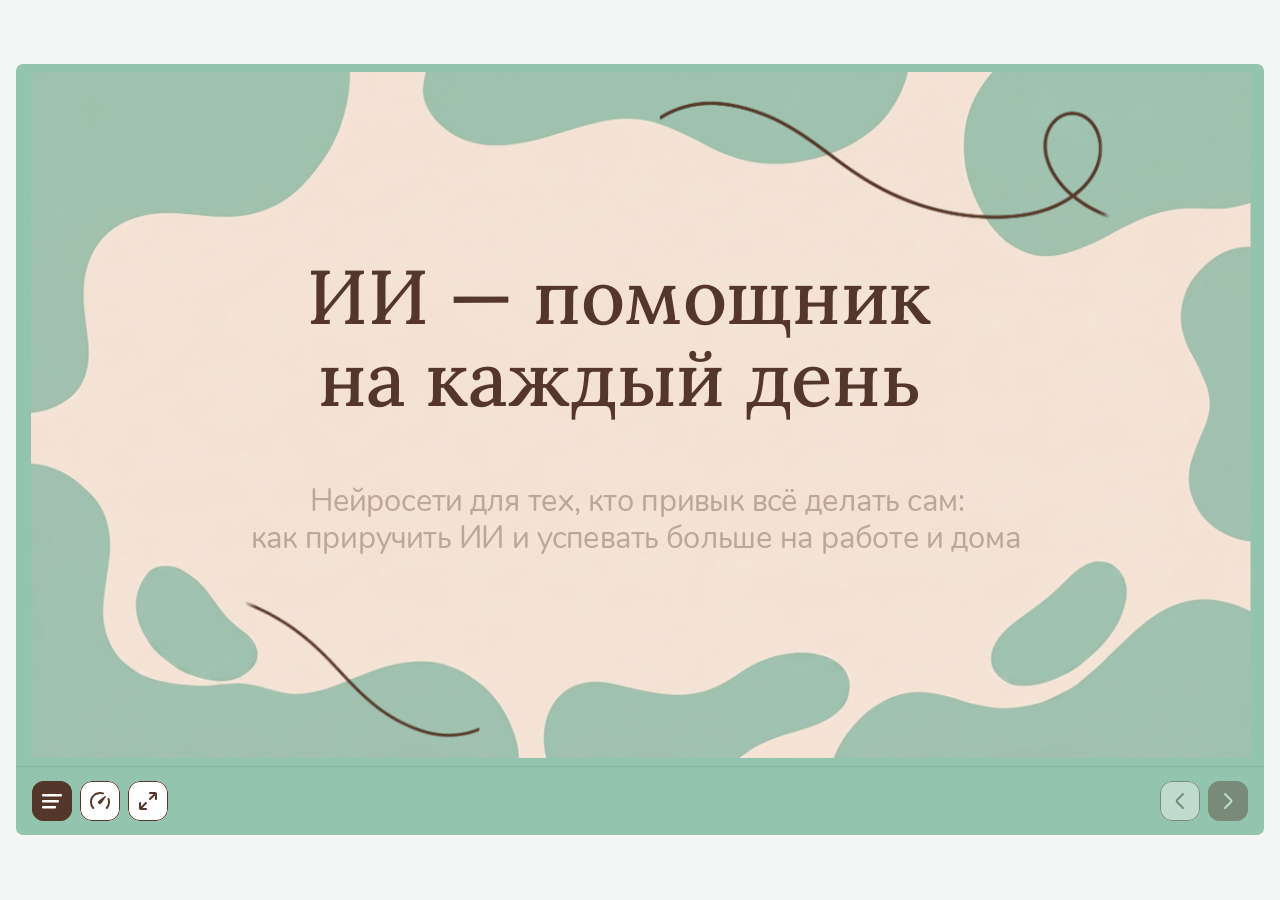
==== res/index.html @ a6db1ce2 "загрузка курса" ====
<!DOCTYPE html>
<!-- Created with iSpring --><!-- 1296 812 --><!--version 11.23.7.21010 --><!--type html --><!--mainFolder ../ -->
<html style=background-color:#f4f6f5;>
<head>
    <meta http-equiv="Content-Type" content="text/html;charset=utf-8"/><meta name="viewport" content="width=device-width,initial-scale=1,minimum-scale=1,maximum-scale=1,user-scalable=no"/><meta name="format-detection" content="telephone=no"/><meta name="apple-mobile-web-app-capable" content="yes"/><meta name="apple-mobile-web-app-status-bar-style" content="black"/><meta http-equiv="X-UA-Compatible" content="IE=edge"/><meta name="msapplication-tap-highlight" content="no"/><title>Курс ИИ демо</title><link rel="apple-touch-icon-precomposed" href="data/apple-touch-icon.png"/><link rel="shortcut icon" type="image/ico" href="data/favicon.ico"/><script src="lms.js"></script><style>body {background-color:#f4f6f5;}#spr0_272c6885 {display:none;}</style>
    
    
    <style>
		#playerView {
			position:absolute;
			-webkit-tap-highlight-color:rgba(0,0,0,0);
			-webkit-user-select:none;
			-moz-user-select:none;
			-webkit-touch-callout:none;
			-webkit-user-drag:none;
		}
		#playerView * {
			position:absolute;
		}
		#preloader {
			width: 50px;
			height: 50px;
			position: absolute;
			top: 0;
			left: 0;
			bottom: 0;
			right: 0;
			margin: auto;
			border-radius: 10px;
			background-color: rgba(0, 0, 0, 0.5);
		}

		#preloader::after {
			content: '';
			position: absolute;
			background: url([data-uri]);
			background-size: cover;
			top: 0;
			left: 0;
			bottom: 0;
			right: 0;
			animation: preloader_spin 1s infinite linear;
			-webkit-animation: preloader_spin 1s infinite linear;
		}

		@keyframes preloader_spin { 0% {transform: rotate(0deg);} 100% {transform: rotate(360deg);} }
		@-webkit-keyframes preloader_spin { 0% {-webkit-transform: rotate(0deg);} 100% {-webkit-transform: rotate(360deg);}}
    </style>
</head>
<body>
	<div id="preloader"></div>
	<script src="data/browsersupport.js?43545286"></script>
	<script src="data/player.js?43545286"></script>
    <div id="content"></div>
    <div id="spr0_272c6885"></div>
    <script>
		document.addEventListener("DOMContentLoaded", () => (function(startup){
			function start(savedPresentationState)
			{
				var presInfo = "eNrtfWlzXMeR4F/pxYYjdmO739R9cGJjogE0LKxBggOAkmctBwMkmxTWJEADIDVahSJIULKspUb0aD1rhWck2R7Hzpf9AJGECIEE+Re6/8L8ks3Mqvf6XWg0SRwkDR0AurqOPCqrsrIysz4cWxo7Nfah0W0+bjvjrbbW7Zbyk51Wu9NRrQnL21MdKaa8Zh+NNcfWoXLv9/07/Vv9243eV72vGr2Hva3ek95T+PIifftt/xaUPIL/d/sbvc3+r3rb/XuN00sXV1fWVi6vN86uvN9dPbuytLwOTd4fO8WFY82x98ZOWQG/L0IXF1dWu/PXV88bbYXglkmoeP3m2CnBuGmO3UCAl9bWbiytd1dvnOc8ETKx5wVnnP31fxPaMajeHTv14dgy/vgF/oCP66s3us2xxbFTP6Mvxq5fh2pr9BGqSEFDX168utalYvrro59/1Ay1l9cKtdXw2teLteU+fa/na/N9al8fXhvRHFS+XATEUOVAiWrPV4uV9fDKN/OV3XCY1+rA2Lt2twaOvWtfLtT2+9S+UKhth9e+eaNQex8sb17K11ZseO31AtyWDaX2eoGAbq8pAvXHrhXmO0rk2thHUH4dyxfT8qvlOdOkcVZhmFWcZGMfkax8OHY57f2jFAAS8m963/Ue9572vu/t9DYbvZ2wIvQ2of00rieTtiNVW022JriyLaXGRWtcMdnSfly2O77NFfcfBZzGLi2uL777V2tXly51efI/ENOL5dKLNIOuoOSjdC8gZEtZpfX3rl2AltevxAVFxfXEAcyXMkQBZUZIxc9/j3jgCvbvt37b6D0DZGAV63/W2+1t93Ya8Avx6m0Cig/7d3s/hIVut//5u6vvLve+hr9/gIXuKSC9BcvcNn79GNY5+Hur/0kTSbLRewr9QqXt3n3oAfq837/d/8fQ0WNYGTf6nzeQaL0np8JQO7E+0PJO/[base64]/[base64]/Pvy+gQrFWNju1uqEJQMhgamFUAj44zCgWC1CoeqA4IEOBzH8NQ61LqMOXF5MsW2ldEhHInSkNCutwdhRZWWu6YhmUYCWelwJHbIASY4qJfFNqSKTwBmW6IOkTFWmsG2ldH/KaFhri6KIHVUE9GUoU14TTkiz36TZly5IueIQazKKTBgjYcrjP7A4w+bkVK76KJ2pA+xsJd8XS0pShvXrSJbhUx18pVh9lM7UAXaWMjOJq8goU/2Eoa8pQ/cS0EQz/EdZAzoF1+6Ev2+YwJ4w+I0WYJ+wE/6+yQJ8wuA3XYBPdKo3TmRPWPqasTTcrSwBq/D3GtnH195bvN5di0Xz+Ls59nb49UH89Yvw+3L49f5K+L2Kra/GMSNIY70/9LZ6O2Sv3+rt9h6Gm1M04sdbgaf9T+jCha4hetv9L9K7FsXtuGl705oSQreU1abluOctYybGp0RbdcblZM1di6i9axEj3LWIF7tr+ddwpdHb6t+mi49GQLf/MaB2C29Lek/Su5X+bfrucf9z/B1uZx5S4WbvEfy900wvTPBWpL+B5EGyZBcbdPsRr1Sg994D+BMvdrDx/cHVy31sBjV639GFCxG2t5U0CI7fQZtneFFD5L7Vv9P7IVys3Kcb7if9e/GWqNT83VXFGsDG7d4uFG9AX+Hf5fR378v+XULpMdS4l/b6CAZ6GAe712z0PyWSfNe/26BbJgR1cCFU0+lXvUfprRF2lxICZhHeNm0HYpf6BYoB+UKbTSD3bcSJJlvvhzjRdgHWJ3U4QJ1HRIrN/[base64]/ryMMPxTCVAU/XO6USl8RwhSlPaWMOBTKVNYRbFoufFXoYuvoIqvyd9BEqi5R2LZSeqxkOkA9O1Os/y144qDaB3ohKdD9Dfg8cFvaSlVpNjnlJvyUa6lxJltKtzstNy5NqzOhOrrDnVfjukaVlrWqtBxBlZYvpkqPgFJU0p6RErYFNbZRW61o1lCU8yPa7n+CGjXqf1jrftLo/R/UZINKSS5G6M75MQxxt6DPgXJMChzqckF9Zpx+Svop6KeinzpCdp+gynTm/4ROUqgGPgxq5H+magFR0k53gq6O3lDvrqI/1KeBCKTE3qFj0xZp28u934ejwW1qdz9qmNAoqtio8FJHf5MbY3BggIrP6EhS9MH6m0x1v0+nkbv0+Vuo+Wto9oAOFk+DC9YjIGkg+5N4REBOBfLmgNgMjmLR8StyJXdCCeo4DI0U7f2mQRQKDmMI7VNS7XcDd5p0DAFNe6v3IIDdQK0/kAc7BFAG7mH9O4Tv93Qi2u1//[base64]/xFMN44jRMIqVgPwfaNzko+oYba1igSmSGhY3XMKkBXVHGwSPWTiofQAgYSA2Sw0BwbHVSlRtU6+excGUsOBxEEp36GQoBJFEKzikwTTlIWMYGa/EjDjDafBJBXc9Q2Hc65RoMnU2Cl1HwItHKWsGdIXm2TYXzC3rTPBK+yY1M0DwYJc/RwiEAH0CC157BHE/[base64]/[base64]/SWKiXg3hXViBVXoy3HhJrs5Zj4vHQhhsLiRf8IB9KlhIkMhd2G/rEcNlttFXUYwajlbIo6D1ILqnToINowhlgS1sReTQqWElGHHf9L5/lzkuW1YrmvRe1Ezp+XLq+XnNduReIvXs6fjyyvF8tdLW4ngv7chHmt2C5q9RVZVZkP/E6xcqCgO8Vy6f53H8aa/DmE7pkKR5OXu/[base64]/vUt6bpZBpZCnLK7IesLx+Pbv5Xlpev3518YPuasz3EfIG0ZXp/ZBrAy9Jg9PrbfIn/Kr3VXpHP87b3PAp3upM+KmW4qzTctyqFufcdybxgs+VUovAcOlIw+7i1Yh38dlFKdqpggamEqu8VZqDAqYtTLougIO2wV/iMIjepb8fi3Y1HUAbG3j+/mu4cG/wFMWO7hhr7WRL6Y5tKdf2Ld+2Fn0RGJ9sj8sJ2a5xQ9C1bgh6BDcE/aIevRHwpLHHTf2e9/ThNv1bynaCDrx3es/CXXv+JtpFkd7j7jmoSPbiBZ+l8kAnsZw7XZrLg1uL18+wI6iDyeXhy0P/ZafyyBEC1qgEoBHKxguWpnLoGMQZaDbxcvWVS+XBXk0sXiCVh6vsggUpOZZcHr4WgiNN5VGaqGVjyoHqAtW5E9IplEpHycvASlOOOipPxJc0OLATwgxJWFGiizwJ3XqNo/HYCUvfyJDZEkfVCT/fLBE9YeibJaD2ZMl900T0hKVvmpCeJBJ5w0T0hKEnSSfKSSdipNQgb/RmiCTDeKfUGt0243xSTnRak3pivKV8p93yety32h0DR/ZxOGq3RY012tRao80I1mjzYtboYbjEDAlfYZgU5Z1AmzRZr59QWm60V8cQrv6t/r3+RrOmo5hx4lNKqIB1t/BviqjbxkuLJ5QS4cGpRhY5hgFc766GELCQCfwJ3XJsYiDYNvzX/yx0/SiazXdDAhCosot3H5hZPGn0vqZgvwbB8hgafYohc/SxAA0C2MTxKOZrF6s8oz5x2IADAPukfxd+PibT/EYhyUYIFEzTbFCgW8T8PoH0FAlDCSF+CLBg8UYSEjX0/i0PCHz+3SDO7RRFwZGF/3aagTxrj3TF/BT0XkT/DrT8lsb6FcUB3oa2D+naIICC2CEW23RnEHOkNBvU8zPAbCMHdv8fKKV7WiWkeN8NsXF060BTYLv/[base64]/fzV9liUQz9Izi3AttrLP7B1XaLudpmJxm5CPltFIew1eawvNEaa+lNJ5CW5qGsYRZoVmawUJKDTtTlte+euHFMDxeaBWSUeDllwE1XjCBNya8Gg9RbVFpUAm/[base64]/W9QcR4V1YfggVpSKg4kA1CJMANfdsairzhT0X2qSqvE+2gC8L6GYnkrlj7C0coL4qEjZ44WuSOm5RFjJ/YYLgS0gpQz0HQOcuyqg39pupYmVN6vldf785RWm1c5DRvTJeU4pIsqqcwv7RpcEpLSNB5GUn9EJK0eHCh+olx67CQ9OC/hX0L3vxyPJr7gD7yaWe3oZcMw/ofhfUJssoxvD17OfcKnB3+5nrXK+RH/8sbS/wyOxDk/4pjOCb1PB+6mDbQHkBHk172nzQYmsgpuqfT4H+bF2kjNnWZKqQlQYFuWj7OW0hO+5dkEawk2Odm2fmICjnZFcyeCMYJ/sT0u/2JyxH1CZhwy8yARtnvfDZJMpahPOT3pJ2ynNQUaEqDOVWt8SvmWnbCOjY9P8o6dqrH0ulpLrxvB0ute/NXGoQil5t5oBQ25ZbcKFqb+nWb0ST4QIyhOOLQvPUALXcy6NQxCMv8+ICPc4/4XZKOkLMOD7F+nglEzPEEZMxZ/jJYstHE2yFK3TSnBKGtw9igkFdDE38EsX48Qmof0WuVtApasWoRvNIL1P09exOyVpXtLszPfirY6kLfQ4f9NM8WhCZfq3g1WdUo5vBU/3w5GwmiQxQE3C6a+P6coR5Pno4EBthmy0W1kfd+Gf+8CXXaCYS/r4+to2acRyBz5tJn5pYd0x5QaGpj0OE2KF4gaTI/5rMdIJOT+VrBqPkHAgIG3yAq4nbsQ2Goiv7ZDWmMoe0qswURtT0I+vsD0tHZYiXD6UIbpu9RiJ2Tc24p5puMkgvqNuuzI/[base64]/i1SbVFjWPlI5khYkIH64VprJSkvZdLh3BCuNMaYGljsrL7kGkCCrRhR/xYZcPgBh2ELO1PDx4DlYXV2xbKR0lFbIurcnEwfJKfQBnWzEaBYur8CGSsLq4h4jXUukoJFSlPSGQsLRTHAAJ1YgkNEdHwtKKHElYLB0hHgYjCQsLeXgJtrS8HwAJ5YgklEclyJXdmQS5XDoCCX2daaay1R+rRYUO8/+I7hXkHgHnqMEZLh7YQrrv+8Gv5An5e2wM0ptLzS1jUremvNEtNTmJccWMteSUaFs+MamcYTXne197vvcjnO/9i53vXwTH4pE/et8MHEBiDmxyp/oGyneDT0gjn/wcD2N0Ro4vDj0jL5Z76C8C5zH02Ao1yGHmSXCvwWMdHd36/5DmZEdr0q9DWnOEIwCLx9u7MPbvyQflWXyOaLsV8oXnMnN/Smfg7Ub/EyrcRXNDlj+8EBhfSsGePUMUT+VoWngQPZw28JxKHl+IEVRCr51gUsjlBAfw/hRd3EIw9+2QU7z/BZ2G4ztF38U3mOg0OzCooD1iE7+tYR1QfZBpPQD7iJ4N2qaDf3yMaQu+Qd+r3ejblnX9ePBIEjD41J7WimAqeRhMM8ElaadIoocE6IO8GeYhPXyE/A9TKPjXhRN+fI+JPtCX4X2u4N4TT/pAzS9C2PsP+N5TdE/aJKMCWWgorzzaeD4NVonoI0QGm9SONPAA240p7AP9nsWnsTabwdoAcxqfy8JmaMQkqwtCsbmnVQGJgl3EdPVhhm0FE9JOcS4G3yykX2oUQTvSTpjjzcj40C7zLsOvKmSjF73IxpI6R9HfAcmPY8kuAboZLFFExOytguBmthOJ+TCK/x3076NkECi5iNYdgoCeloqzErPcD5hG6fW/o0/0mkEkypOMKFg/b0CR8YiBuauMYXYUA8rlC2pwUnSg+cFRKeRD502pZcK0c8Yp5ii7udHhwd3M4aQpXfkuvWxCkTaReeNEsyUk7W/KAbjaGUq8XbShWMq47xPMC+Z4NUlwppEXwIfK1mUPpjQV84kVWgU9hHw5rE7gyAYj+zQvL26bVgrPWb3/jMQcuh7Tkjkr4ViBCCXaODhfpj4LZcsJqJCYxdxDr05K78gVwDoHW7nFJwWMrbGcvIqIVJpUW+Q4IsqISINmKSEBHhvSyAdEFHAzWMPUSyCivRAh+dTIHLFwKvVQZx+OuFcXkUqToRyRZUS8gIMzQOqCSU+neFg4s0fNO+JhZfRC06PikUtaMiI/QDuFEzosVGI4P/yrika5xVBmqDIWBpOg58y2LkXDpY8Q+QyNeJYCtX5UNMzAC3NUdjhYwA3mvxrOjvSI/ipiUmkyhCXZ87aVtRe2PAZEwcW3qRxLhOGZldo1OWZnMXCmiotBfAvDC2ajldFVc7ej9VMKl7kr0VMSsE4wJ1ktKtUm1RZVd7t9UWGKewMy50GG/N6oQHl82WV0VKSL5k83Kiq5FnlUfD0qIN4aJqS1UgEqAjPZS61Sx80UFTMwBo/IlSzjkR6ZK7kmQ7ki5CioBK8HH1942BMRnu7+o+OR9z0cCY1Bg6oBu167/Fn5seiIbDld3cuZZul0XefidVSj+aMcrThtDnu0WkKKQ7F1lc4X0dZVLB3B4ip06VgSvEhLh5WDSJ9TooqM1w7FVw4P3MHPHtvYJS3+iPF2x4i3Oka8ixrVESMujxFxf+RjD7ncC1AUxa+YoFUUc9PtsUik6/SeaeHS9exiNEqjE8wV+H05uMD9TGg8EPGmYJjLEc3nQpIbCei37ufFmXOIe+5eXtUnW+5LjrbHInsY8yZXsv9qd5QAyOMBoP5SOpN8N7Lki2OXfH2Uks9PJP9gJJ+fSP4rIfmqJPl5FWwf0VfHLvr+zRV9fSL6hyZ54kT0K1AUDyH7SL48bsk/zAn7FyX5R6linEj+sWkdB+u69mX/bnSVwmRAwd2DUgKh2xaFv4QUTU/7n5FHyk7qtybGrXDwA73VeEu1mWu1reSt9oSb4tLajuzUxaVxVuu4BsX7e65h2xdxXXtuHMnHJaQuQ5cq9ND6Psvc1b+HjjWxdRrLthl9z+6lYWmb/V83yF3tLmW2ihXTHFQFD7j+bfJ/w5c4MIkWOfLkAtw26bmVAMx32J6c3chFqQR2cgCZk/YPIaun5ql3V2PcWBrPFshCubEw6G07kIMi+SjYjUgVvKEKqbago+jqRMF9Wb1CoB3Fi6Fz08APMYv7w2C1RkitRXSJtMQubsXwveAC9ozygj0OsYUxEA9zw6Upo3LZrML4IXAsxumF/tCtMAwz8HakKRWnQIlFp9LekQqPobMHKaODB9Y2gQ7MCC6Am4XcaQW/yK1Q73+FeLfgB/kxuRY+SVOwIUvSokFGMfI1o3Rb5AkWiVFOGRaCFp+Rw1w6rbELigfcTX3xnkb/sDjgSwa+oVf0nhE+wuIjTA4v9MPbLU3FecK4N066EM4VXm+xsLdJw9Owo8KtomDo6uWdMMaw8N44vaQinRUmPlFQfnml0qTaopJLKIcJxpwpLrhlKvgENBXeS7KYdyWk49GJl4AKZ/[base64]/IoR9O1gx1GYOKBRcNIfESzsAFSeqjytvhyHgKmji6HGZhYvig/hqFLm/[base64]/7v0/+vt3vd/0fgv//1vvNzHPzzfw/b9AyZ+iSewbAORPvX+Cv/4Yy/4QkD6F4GyFUC+0GXyPCASDFVlnKM9/ITIyy5u/G8Ias6DFDNZ3V3t/[base64]/omokWpSokREujfTknxxyKS6bTlDYqHvd1sxMhYxGg3WqKIb7WsDTbUzUEAajS7/dDMM4Rm1234+DDGsGYk3W6GrE1p/Of9aI6Mi8DTkKL/[base64]/xRmnNFahKMmXBthVGWeYx1MNXkW68cFtUWlQaVqMscEpKZRAMVuPScrLBDkNAUDglH4dHxUAJAwV5G5YaXwvAYtTqMG/aVRaTaYhhDZGVWGZkIpjM0xAHOKh4pOyIvBim9hvPCvYo4lOsPY4IqI6ClShym+ucxU9UrzwP/CqIwOgsyj7ocAsYlmO8NFmjhrdPcNBVTCd4KwSIXrPBNWLnRPsscTx+lxySBVgqYeSECsxqRaGXCjR68FBMyBRrDHUY7Us7EcvxbpUm1RY09+01AxdSjok0aOR0R0T41hwdElNBs8G4OIOKEdjDxHI8XgRVEYGbq7KaDEPFceCkxEp/[base64]/L3SiIjUsWQfTGpYsgcquoyKNzD/[base64]/kfzjiVAeSL4fWfLVsUu+eXMlX55I/iGHKf7FS74sSb4bWfLlsUu+P5H8107DOJH8Y1M6XvvXSv8UvNiCqxK67KFnVf9Og2des2bC8gnVbhnPJ1t4m9DyTrKWt1x1VNtPdcqxzziO2P85Ui6O6z3SL8kxLbpokV9qxBs99lK8256rcS19a8qNi5aanDCtdkeNt/TE+HjHcDfZGa97q4TLem9hOYq3sHwxb+H/Te5292OgbgUjdB/LR3BTZPcg3BddKmOsdnyRtLfd/ywE4T4Kr5RQz0/SUNrwokaIKn7h10q/LUQ9Bw9i6OYBOehtkZ9cfIuUHPbofYZK2G//iwSjd//YGLh2hkdWmtFnGn3t6FN0H82+TZ96CG6XT8nrk0KMAd7bFAFOXpzoOHubnAO/H7ib0su+RR9e8jaOPnwPKVKYYonzj52GF1wKL6ECTTDePfhqb9EnCvW+FQKTgUq/IZdA4lEWBY7uvBjEnHvINEULoEIPx++Judv550MC1vez10NjD1lEdyBU7jViIuzXQ15Cub/fYzONPZ8yiW+S7PeUCYFA07Y+vhzog/H55Uh89P+8UwjIb+4RZF/xb2/uEQ1fCH1PCpHfuCaFfdw4abkZFvkd9qhF5i/lXuzwBm/Ow3sApsmdTqSHvrzjlMq5adEdhFnJB6GbAn25GBNWGY2Zcsu3uorZhAlv0wcnfLNlDAWuMs81+TSoclSlt1BBGm0YxaGqpuGJwUG4NAJvkX3+Xlrvj4lkLtGISZrLHTBxibLSSxtDepvcewoNNHvFhyroxBnJoI+YA70lhK20KWLi0afJAwk9OaI0S4MUb9jN/[base64]/d6F0/8A0oW1xGlFYWXnlerm4NDeMLCzRL0WY54BD18GhXmHmSMdKqxVFDZbXsIN407VEFfNKT1od6UIrEEVkHixJbB1JfFH2tXuFCWSMrkp1ecd44Sc8yTh2cEGgFNAFWtmvgkoNWmGr/zEpqQ+yeMIs8FNJ2ZETGk6vwhrQKTqm5caZaXEG51o5NTk+4WsDP1X9UU6NcpRTL3aUGxWv5zkTZ4pojZde1RAVtqeD5Fks+JAsGGenlscI97GZldXFxunupaUb16DkBtpOA/0uL6+z5P2Vy5fRWtrGVV8wjWoPaCvSMA8zfJKsOp6UISgH3cBxRZBzQMkQPvROjk0tQJbqOs8kqM1akZkHyH8TEXv/ynvruB4wMhFEKK+9HmCuXXiV4LyQmq1yANsiwK8VvACLivCeubG8tL5SAVUVQWVekDSBlg/g6RRUx2h4J7lVzpsUVE7Ch/[base64]/+PUBPw7jorQ9cWLS+sfkKKx/sH1LtJzdmZ6Eu3e1EHnavdad3l90E/74vrSzW6ht0neMZMv1ttbKze7q4XOOm6KdSaeo7OF7t+vF3qQbdEW6jl7qEFLw4Io2s/ZTxWh0buZWbmysgfDvARlqrNPJ9cXr+zJcDVlpvR+7en64qUgoB4qHBmJBNdXl64trn4wfmN9fWV5DyBepqMqZ8ykMtI8V28kby8LEnVyEOBUCD1F/zxvF1VQRupnrXtxZfnSfix7ua5qQBOd8Y5/zv5ekG213byghJf6ejEZqenkhcD5CDeK5fXVlatnF5e7V7H58uLNpSuL60sry6dXLmHVCx/M44EM97LrqytXVrtra+OLNFJ3efHC1e7grHUtNLgOVWAVpD4Wlq51ry4td/Hc997K+zOLF7pX17IGN5fWlqCH9K491JmYCEhltbDwDGCYFgddEktnb6xT57mis7DynF28sdYtNMfSCzCZ5hbXu9Vuzq52b1ZL57rvLy1fKnRDhDhz49qF7upa9YvZ5asfVLuZv3FhfWn9anetBiukzmqh5O2VqzeudScCT6p0igaAy/D91OK1pasfVFT8lUCSjJ3vLV157yr8v/72Uvf97qUOdLyEx8sA4LUbV9eXrnZvdgdjLRN6Wb0Utu7i6sX3so/r70Gt5cWlq2sZTKsrwPHu2dWVa9fXO+nEiGQA4mQAIZbt9Znu5fUC4rjnFTm+st4tEjnjdp6xYa51V6eXL6/Uf/M2jL6y95Qj5mTQXSAmrYWTdfxQgvbiyo3Vte4CNnu70FkNIpXRYGK2Ly1eRx1j/hdLg9kAsru2hLNjjCcKJXwaoTk7fr49MdGZn58en+mcb89Nt8/PtMc7M+fH2xM/Ob8we3688+PpM2jR+DbetP4QLo13KLMN5sKhtFB0u4r3fQ/JrLF3t7MLC7Onz59tn+nMYK9f97bpJvNeSCe0SVe2j/ufD+vjTPvt6R+3F6Znz5wfPwfdnZkPFpddurDdSZPupFmk0izPe/Y331lYmD7z4/kAz2bIfYQ5ZEJfD9NkWNB5dms+tD9Y+DrY2R9TmgyrvTB7dkCOL+li85ORCHJucnoWaDE3F0hBvWEfvwmZhChP+NPswhRvvh+mV597dDZ/bnxhemGmMz/o7I/Q2XeIcEjgXmmY48WZzk8XIkOw5W8pA9RWzWC5NmfnOm/n2mDCMLrvrbSZ/8n0mfOdM20CNhZPz0wv/N3507OB2F+Ge+DvQ/aikBYqzsrvYtrwh0DVzwCVT4Z2f2Z27nR7Zo9+U4eANHdbQBENe/V9AoLznTMLnbnzZ9+aXZhNc8JReie6+f84ZNJ6SE4eIdvSp5RXqqZDnFfnz5yfnTo/MXvuzEJhijV+FL8+d3q8M/ej4D3yo4XZhXackPM/qnT4NhTXTqEvY6a655lC77QBy9PtuZ8ExCfmOlAwef6d6YW3AqCYeCk4Dzwld4nMC6D/OTqFpGbSeLmPjwpsN5bmQYVcvhIHW1hoT7x1Gsh5fnJ24hz9kU7ZMOPI5Sm1r1YaTU0jEXMN/kyke1ypOH26/eNiza8A9jTD/fclEgzazUyf+Umh2R/RfwI4NODmoHIgfr52RvVQN12B22fPRhEZMKgkKBOzZxbmZmfCOnJ+YmZ2Hig/0T6LXKVl7XfhsQdKU7Vd16bz02kg0LkZmCzAuc6Z6F4V84TRZBrMfUpSdyv4gURJGMhIimqx/1LXX4dnJNBl7fPGoLu6lrisoNtXzVez5xaA5MWlNl2jijVxndmjk7nO2Zn234UdDpPfbcTsXhvpmlusHqSM5K8zB61GFbtSL+lKu+caW6z/9uwMzPe0kHzFYtbInfQxidjs3NwcyQVBNT0Pq9kCNDt9dqYD0ogNc8klg2CnWdsI5WaW/pFkcyOQIvgEpSsNtkhfwPhVbzMJI0/Onm6D3MN6tzA3PYEzjzajlKKDDJZblGHucWWg1AvtUXo9EnbukICv/w8EdkzVGPIabqUjz7Xfgf0bZGV2Zh5W8cm0JJ35YUX5dcyuFx/USH3SMkEudTPXnicG9/45pvsL78jUVzzfniGufIOLd6gdUt7dR1+qumZvTf/4rRn4P8yi3r9g1kTMRtm/VVf7bBCbP5ML25MIUFY3bjDt+fl3Zucmw1Jyn/L6RVeqZ9Q75bwsJrR8VuB0SNOHpEbHqxpu9L+IJJ8+MzELE21ioTDq1+SIR96F6Vsv2bhpO4C0TbMjTlFAcnL2nfMLQcoLs7OocFI2yIeUZ/EBKme5GVnMpviownFyONwI2zRmtKSMqdkrLBGl07CR4bI/PvtTEJqITrqL5L+c/Qlxuvf76ld/FwT6t+kamNN0QBRT0QhymFuxMMvl0xT8gVRsBvHLci8SadAHcSeoHuEHOcI9xI0vqRt0vvO352B+TLdnDnVQXENpwwJVogM0OXMu3X/CsDsxI21uqTo7e/bc2fNzsFRCi7A1wDoNSxVspO0zk/PQvpMty9FnNa5FdwY6evTBBLBiWkbaqXdDAtKQZjdLEkpP0aC+1iAVObwRlM/Cm5OFzX2BPDs7tzDXnl54HhjDvNwICt6BwAdC2JnEheJvz03/9/NTbdBxJstChd6V0WU4pgV+HF4jii7jtMAODnBbqS4JvXR++qPcS1A0YbbSNaV0HsyeJbrT/wLV7NTnNp4Ke0+SWpALG1QZ8t8GwsSxgjaSpoYNW0Lwe862pqHrwKgY7w0ornYHCiU9n/Us+t5myaADTV8Y3PkJOMrMwYHueaYDnRk3aYN5QIoQruBhW6DjNDL+1vHNlQynI5wvB0KS4Zgc+oQ6dKzi8XZidmamfRY0ofFp3DzJDfxWSKRdrtoBRRF3o861xaWrlS9/ChrvZOyFjhw74awTYMfMzFvlNmdmAaqpwZ5d+7BYIyy05WN2pbN3OuPz0wvxULGJUzbUoDXg6HSWVPgjoUffVgc1JztT7XMzC1QSVBbMbP4p2e3uxcqdeTxXROyD0lDC7tvqIaGquuN5PmTqhn23iXvxQ4otCFmqg2N/+njbY9KQP/+bAEEmDbWkPQZ5jgSf77TnJt4Cap+Z6ETVfiOeOzYLNWDyIRVnFubzx/NtyrpNO/duTCJO6ywS4/PiEOGElzIrIzsASO/+/fut/1uoXhnsD+Xoh6jYx2cDN2tag7jg6hO01fvZW5BkHthMzWOVFgjaYNjy+hAbZSbEymStO+UOqs9OTaUhXSCgkUIL7fEA52DYGksG1oqmgJzhkqYKTpvvi8e8hWmY8KVT6peBQSFqB22EW2H2pknIq/M9HEd/2PPMOjjsfhbSoVOPm5l94Wm2xRH+cRIMzEPzmbUi/z2a12CJojNhYH3tSTbfJGNzHeFy9XK2lG8wb3shX31Nv4MFM116f1teW2Mj0Jkza8bMbHsydzB/QEvjI5x12TQPdrG4DoBwhc850YpRaamt7KOP/j+LA48g";
				PresentationPlayer.start(presInfo, "content", "playerView", onPlayerInit, savedPresentationState);
				function onPlayerInit(player)
				{
					(function(player){
	(function(player){
	var lms = iSpring.LMS.instance();
	lms.start(player);

	window.onunload = window.onbeforeunload = function()
	{
		lms.closeLms();
	};
})(player);
(function(player)
{
	function findConnector(win)
	{
		var retries = 0;
		while (!win.ispringPresentationConnector && win.parent && win.parent != win)
		{
			++retries;
			if (retries > 7)
			{
				return null;
			}

			win = win.parent;
		}
		return win.ispringPresentationConnector;
	}

	function getConnector()
	{
		var api = findConnector(window);
		if (!api && window.opener && (typeof(window.opener) != "undefined"))
		{
			api = findConnector(window.opener);
		}
		return api;
	}

	try
	{
		var connector = getConnector();
		if (connector)
		{
			connector.register(player);
		}
	}
	catch (e) {}
})(player);

})(player);

					var preloader = document.getElementById("preloader");
					preloader.parentNode.removeChild(preloader);
				}
			}

			if (startup)
				startup(start);
			else
				start();
		})((function(start){
	var params = {
		presentationId: "",
		quizzes: [[6, 1], [11, 1]],
		scenarios: [],
		resumeMode: "prompt",
		grading: {
    "alternatives" : [
        {
            "slides" : {
                "slidesToView" : 14
            }
        }
    ]
},
		tincan:
		{
			endPoint: "",
			auth:
			{
				type: "",
				key: "",
				login: "",
				password: "",
				name: "",
				email: ""
			},
			i18n:{
}
		},
		scorm2004:
		{
			edition: "4"
		}
	};

	var lms = iSpring.LMS.create("ISPRING_LMS_ID", "2004", params);
	lms.initialize(start);
})
));
    </script>
</body>
</html>
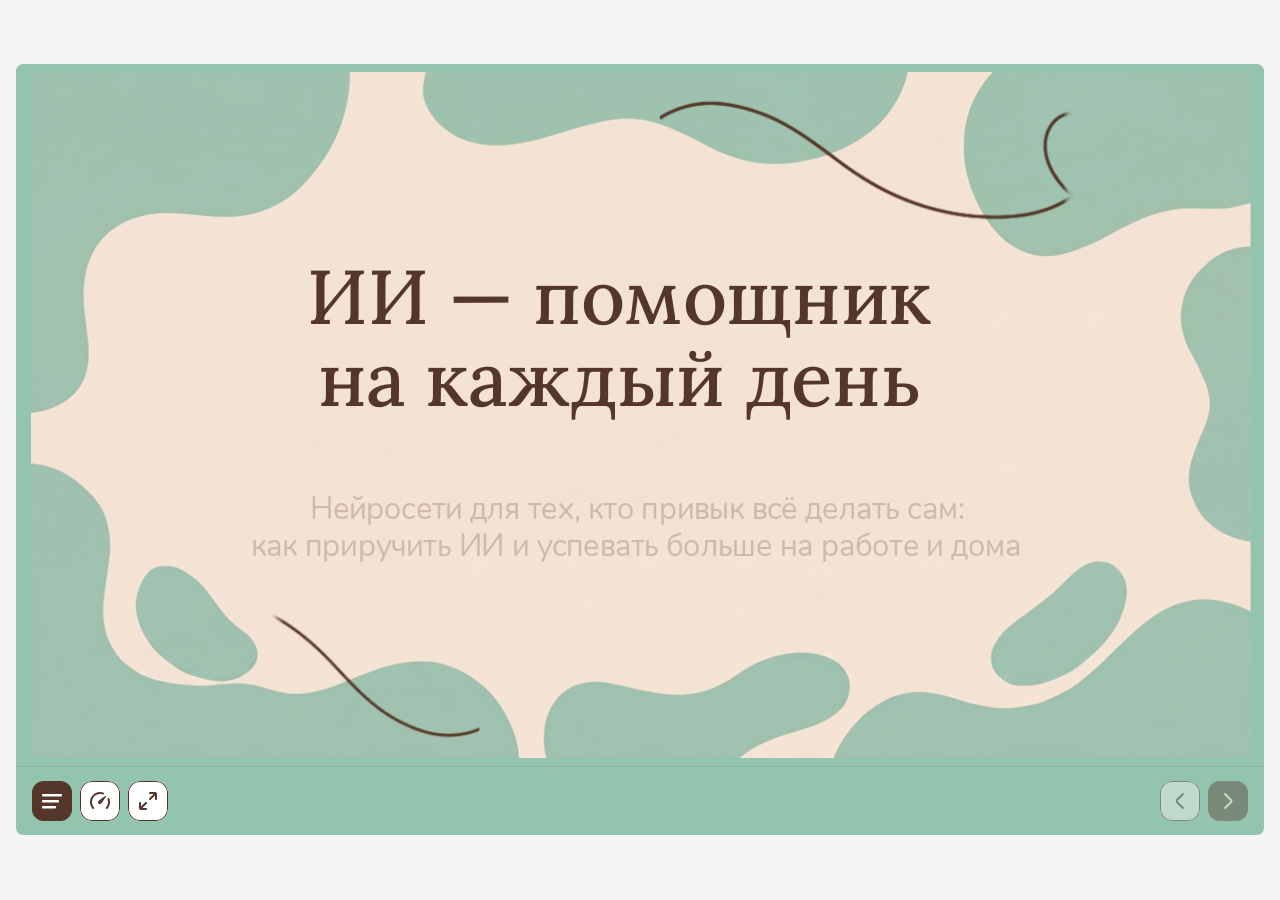
==== commit 99f0804a: "обновление под веб версию" ====
--- a/res/index.html
+++ b/res/index.html
@@ -2,7 +2,7 @@
 <!-- Created with iSpring --><!-- 1296 812 --><!--version 11.23.7.21010 --><!--type html --><!--mainFolder ../ -->
 <html style=background-color:#f4f6f5;>
 <head>
-    <meta http-equiv="Content-Type" content="text/html;charset=utf-8"/><meta name="viewport" content="width=device-width,initial-scale=1,minimum-scale=1,maximum-scale=1,user-scalable=no"/><meta name="format-detection" content="telephone=no"/><meta name="apple-mobile-web-app-capable" content="yes"/><meta name="apple-mobile-web-app-status-bar-style" content="black"/><meta http-equiv="X-UA-Compatible" content="IE=edge"/><meta name="msapplication-tap-highlight" content="no"/><title>Курс ИИ демо</title><link rel="apple-touch-icon-precomposed" href="data/apple-touch-icon.png"/><link rel="shortcut icon" type="image/ico" href="data/favicon.ico"/><script src="lms.js"></script><style>body {background-color:#f4f6f5;}#spr0_272c6885 {display:none;}</style>
+    <meta http-equiv="Content-Type" content="text/html;charset=utf-8"/><meta name="viewport" content="width=device-width,initial-scale=1,minimum-scale=1,maximum-scale=1,user-scalable=no"/><meta name="format-detection" content="telephone=no"/><meta name="apple-mobile-web-app-capable" content="yes"/><meta name="apple-mobile-web-app-status-bar-style" content="black"/><meta http-equiv="X-UA-Compatible" content="IE=edge"/><meta name="msapplication-tap-highlight" content="no"/><title>Курс ИИ демо</title><link rel="apple-touch-icon-precomposed" href="data/apple-touch-icon.png"/><link rel="shortcut icon" type="image/ico" href="data/favicon.ico"/><script src="web-session.js"></script><script src="lms.js"></script><style>body {background-color:#f4f6f5;}#spr0_272c6885 {display:none;}</style>
     
     
     <style>
@@ -50,7 +50,7 @@
 <body>
 	<div id="preloader"></div>
 	<script src="data/browsersupport.js?43545286"></script>
-	<script src="data/player.js?43545286"></script>
+	<script src="data/player.js?43545286-web1"></script>
     <div id="content"></div>
     <div id="spr0_272c6885"></div>
     <script>
@@ -66,10 +66,17 @@
 	var lms = iSpring.LMS.instance();
 	lms.start(player);
 
-	window.onunload = window.onbeforeunload = function()
+	if (window.iSpringWebSession)
 	{
-		lms.closeLms();
-	};
+		window.iSpringWebSession.attach(player);
+	}
+	else
+	{
+		window.onunload = window.onbeforeunload = function()
+		{
+			lms.closeLms();
+		};
+	}
 })(player);
 (function(player)
 {
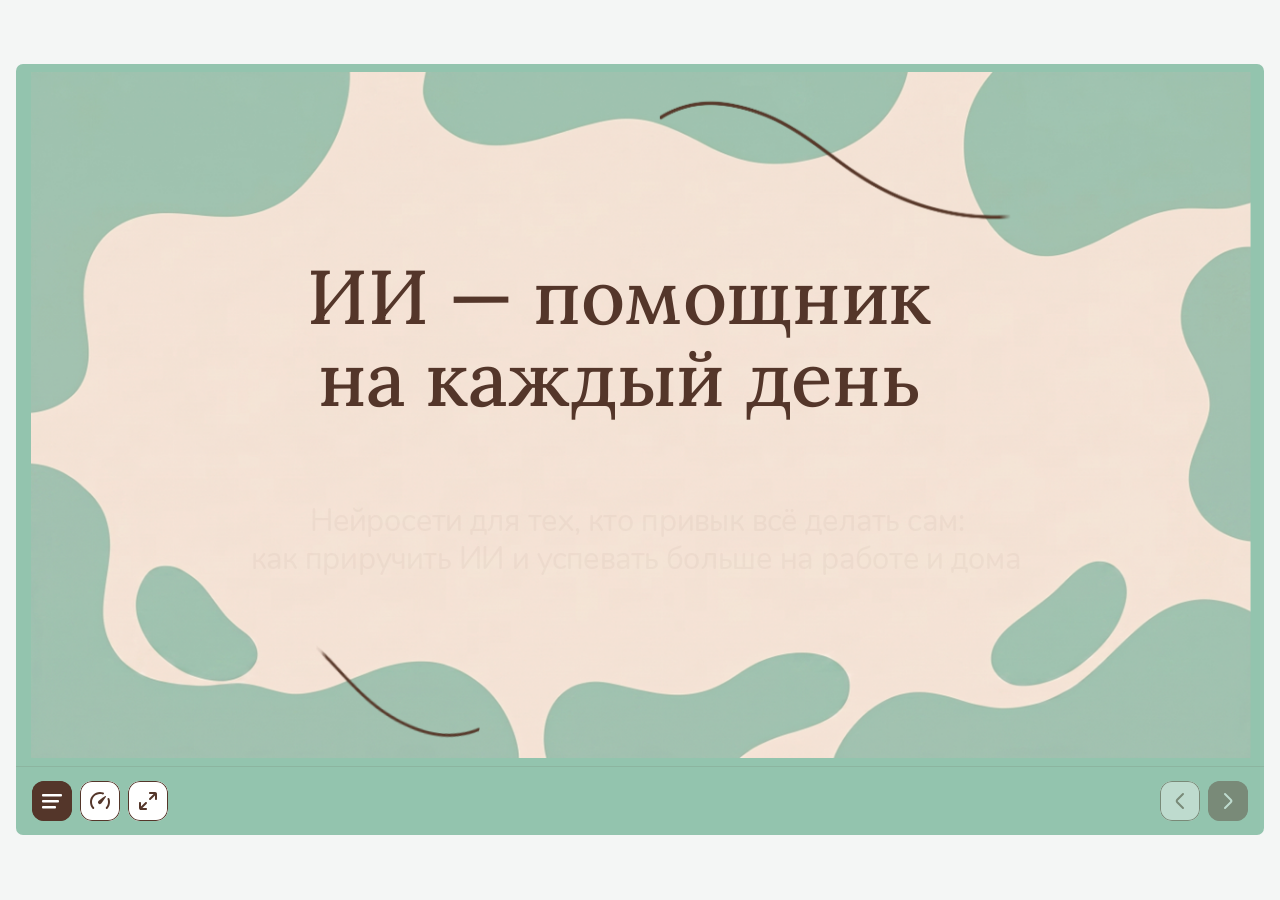
==== commit cfc93b8f: "обновление плеера тестов" ====
--- a/res/index.html
+++ b/res/index.html
@@ -2,7 +2,7 @@
 <!-- Created with iSpring --><!-- 1296 812 --><!--version 11.23.7.21010 --><!--type html --><!--mainFolder ../ -->
 <html style=background-color:#f4f6f5;>
 <head>
-    <meta http-equiv="Content-Type" content="text/html;charset=utf-8"/><meta name="viewport" content="width=device-width,initial-scale=1,minimum-scale=1,maximum-scale=1,user-scalable=no"/><meta name="format-detection" content="telephone=no"/><meta name="apple-mobile-web-app-capable" content="yes"/><meta name="apple-mobile-web-app-status-bar-style" content="black"/><meta http-equiv="X-UA-Compatible" content="IE=edge"/><meta name="msapplication-tap-highlight" content="no"/><title>Курс ИИ демо</title><link rel="apple-touch-icon-precomposed" href="data/apple-touch-icon.png"/><link rel="shortcut icon" type="image/ico" href="data/favicon.ico"/><script src="web-session.js"></script><script src="lms.js"></script><style>body {background-color:#f4f6f5;}#spr0_272c6885 {display:none;}</style>
+    <meta http-equiv="Content-Type" content="text/html;charset=utf-8"/><meta name="viewport" content="width=device-width,initial-scale=1,minimum-scale=1,maximum-scale=1,user-scalable=no"/><meta name="format-detection" content="telephone=no"/><meta name="apple-mobile-web-app-capable" content="yes"/><meta name="apple-mobile-web-app-status-bar-style" content="black"/><meta http-equiv="X-UA-Compatible" content="IE=edge"/><meta name="msapplication-tap-highlight" content="no"/><title>Курс ИИ демо</title><link rel="apple-touch-icon-precomposed" href="data/apple-touch-icon.png"/><link rel="shortcut icon" type="image/ico" href="data/favicon.ico"/><script src="web-session.js?v=2"></script><script src="lms.js"></script><style>body {background-color:#f4f6f5;}#spr0_272c6885 {display:none;}</style>
     
     
     <style>
@@ -46,11 +46,18 @@
 		@keyframes preloader_spin { 0% {transform: rotate(0deg);} 100% {transform: rotate(360deg);} }
 		@-webkit-keyframes preloader_spin { 0% {-webkit-transform: rotate(0deg);} 100% {-webkit-transform: rotate(360deg);}}
     </style>
+    <style>
+        .web-quiz-active > .landscape-bottom-panel,
+        .web-quiz-active > .bottom-panel,
+        .web-quiz-active > .top-panel {
+            visibility: hidden;
+        }
+    </style>
 </head>
 <body>
 	<div id="preloader"></div>
 	<script src="data/browsersupport.js?43545286"></script>
-	<script src="data/player.js?43545286-web1"></script>
+	<script src="data/player.js?43545286-web2"></script>
     <div id="content"></div>
     <div id="spr0_272c6885"></div>
     <script>
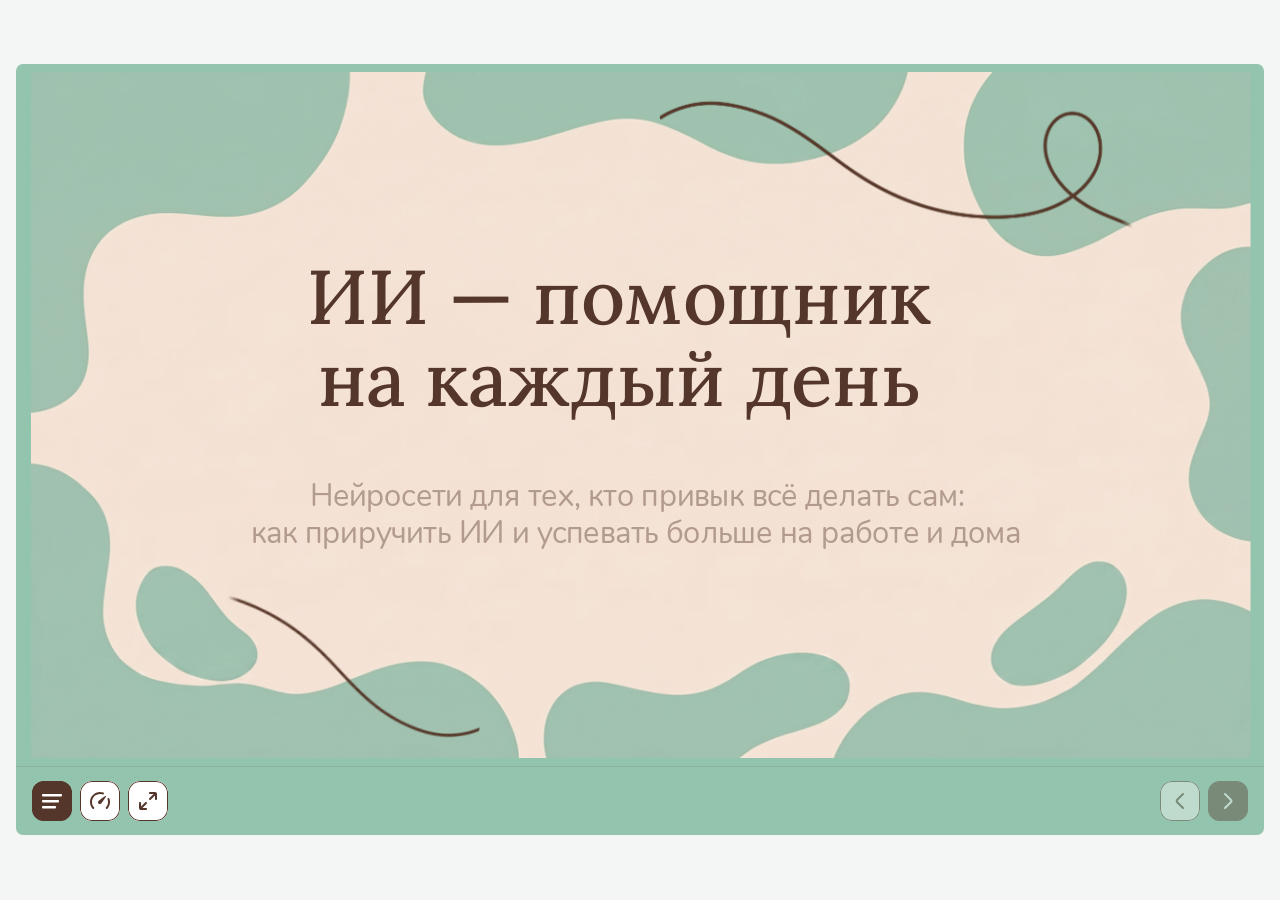
==== commit 38596013: "обновление вида плеера" ====
--- a/res/index.html
+++ b/res/index.html
@@ -2,7 +2,7 @@
 <!-- Created with iSpring --><!-- 1296 812 --><!--version 11.23.7.21010 --><!--type html --><!--mainFolder ../ -->
 <html style=background-color:#f4f6f5;>
 <head>
-    <meta http-equiv="Content-Type" content="text/html;charset=utf-8"/><meta name="viewport" content="width=device-width,initial-scale=1,minimum-scale=1,maximum-scale=1,user-scalable=no"/><meta name="format-detection" content="telephone=no"/><meta name="apple-mobile-web-app-capable" content="yes"/><meta name="apple-mobile-web-app-status-bar-style" content="black"/><meta http-equiv="X-UA-Compatible" content="IE=edge"/><meta name="msapplication-tap-highlight" content="no"/><title>Курс ИИ демо</title><link rel="apple-touch-icon-precomposed" href="data/apple-touch-icon.png"/><link rel="shortcut icon" type="image/ico" href="data/favicon.ico"/><script src="web-session.js?v=2"></script><script src="lms.js"></script><style>body {background-color:#f4f6f5;}#spr0_272c6885 {display:none;}</style>
+    <meta http-equiv="Content-Type" content="text/html;charset=utf-8"/><meta name="viewport" content="width=device-width,initial-scale=1,minimum-scale=1,maximum-scale=1,user-scalable=no"/><meta name="format-detection" content="telephone=no"/><meta name="apple-mobile-web-app-capable" content="yes"/><meta name="apple-mobile-web-app-status-bar-style" content="black"/><meta http-equiv="X-UA-Compatible" content="IE=edge"/><meta name="msapplication-tap-highlight" content="no"/><title>Курс ИИ демо</title><link rel="apple-touch-icon-precomposed" href="data/apple-touch-icon.png"/><link rel="shortcut icon" type="image/ico" href="data/favicon.ico"/><script src="web-session.js?v=3"></script><script src="lms.js"></script><style>body {background-color:#f4f6f5;}#spr0_272c6885 {display:none;}</style>
     
     
     <style>
@@ -49,7 +49,8 @@
     <style>
         .web-quiz-active > .landscape-bottom-panel,
         .web-quiz-active > .bottom-panel,
-        .web-quiz-active > .top-panel {
+        .web-quiz-active > .top-panel,
+        .universal.web-quiz-active > .main-container > .universal-control-panel {
             visibility: hidden;
         }
     </style>
